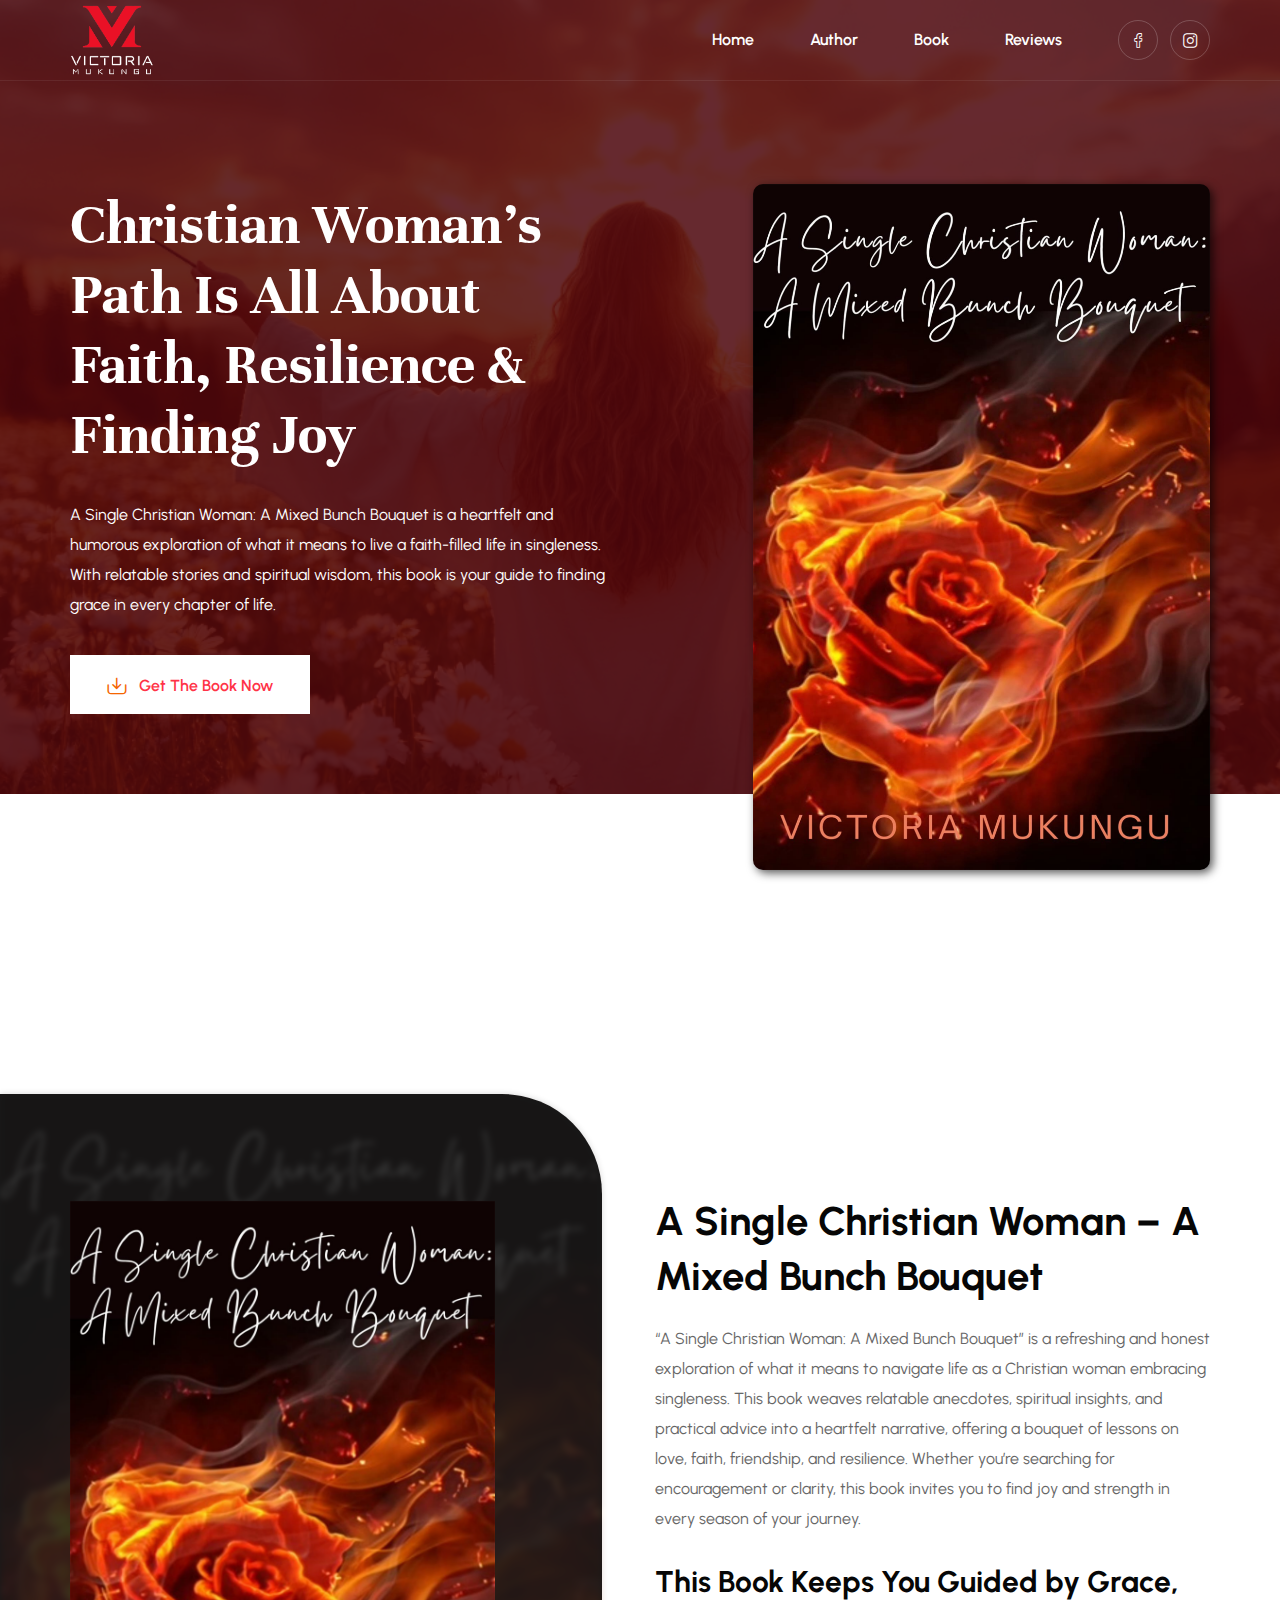
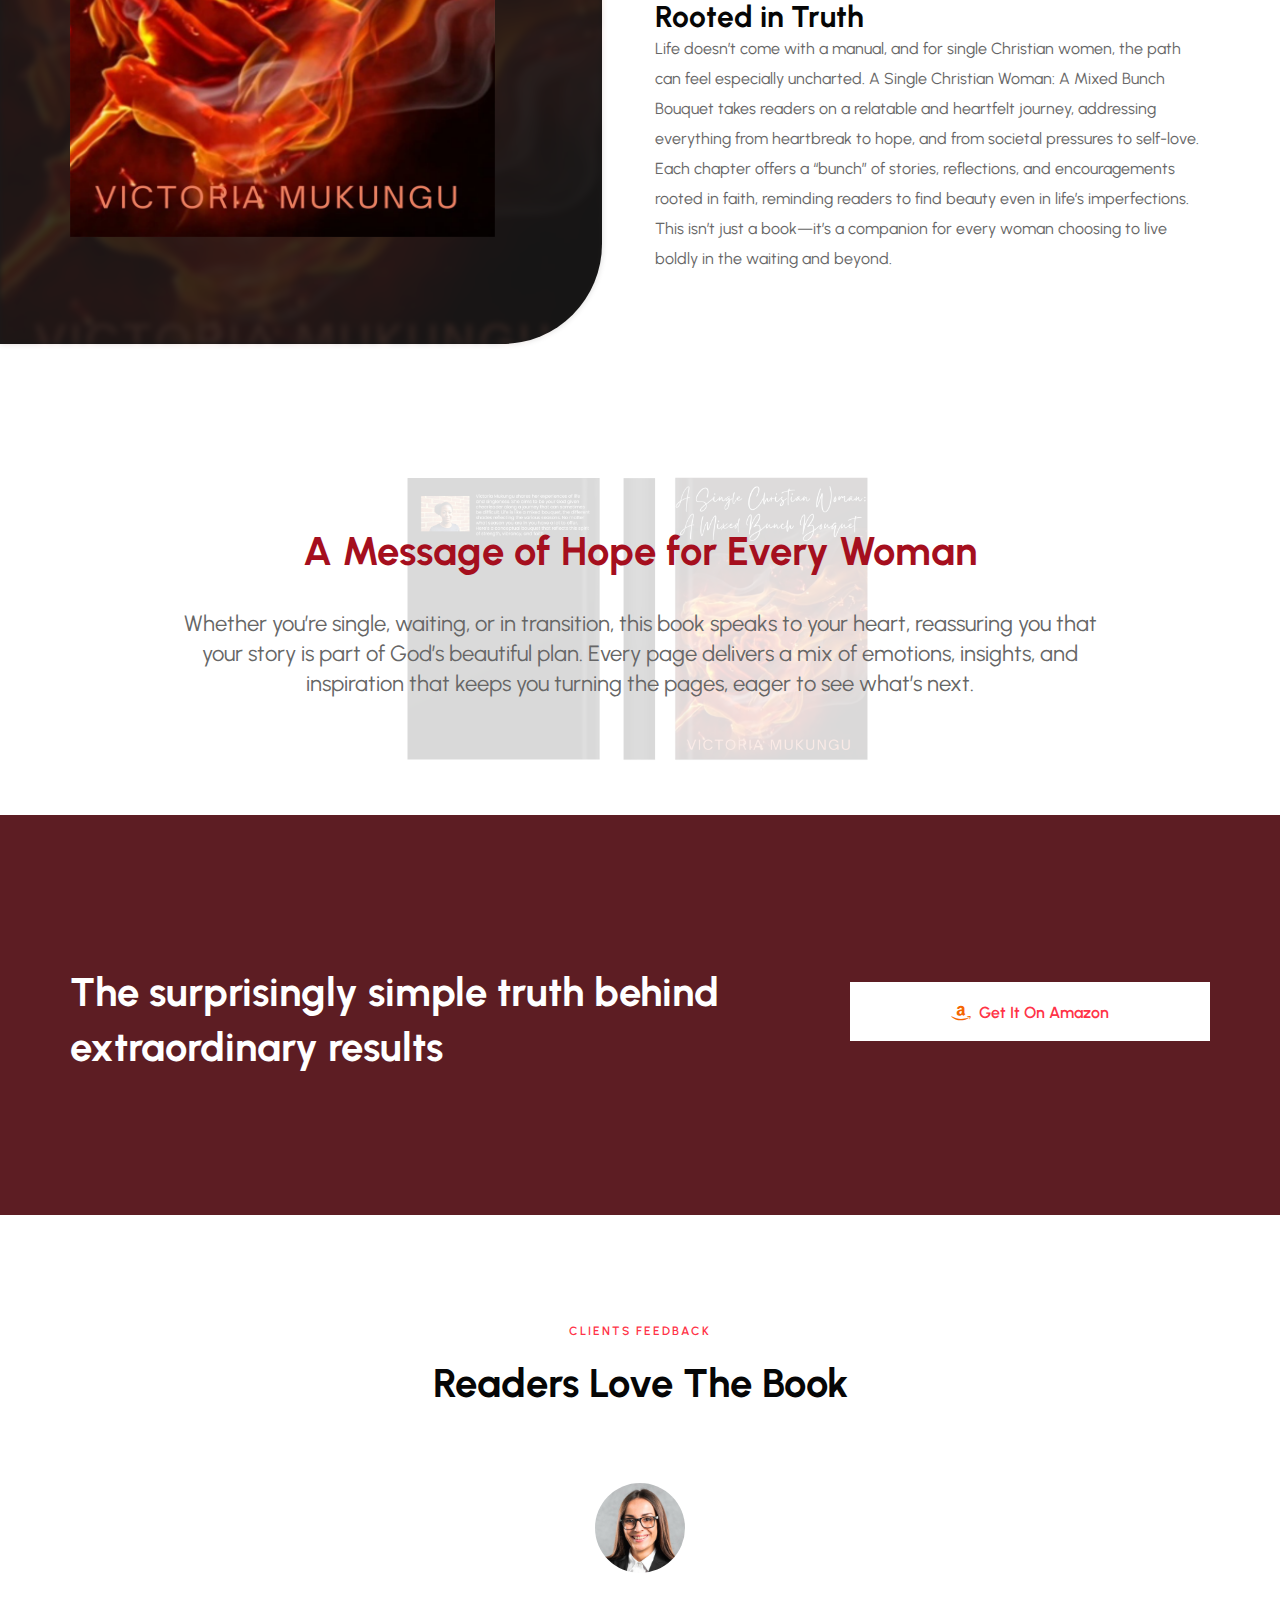
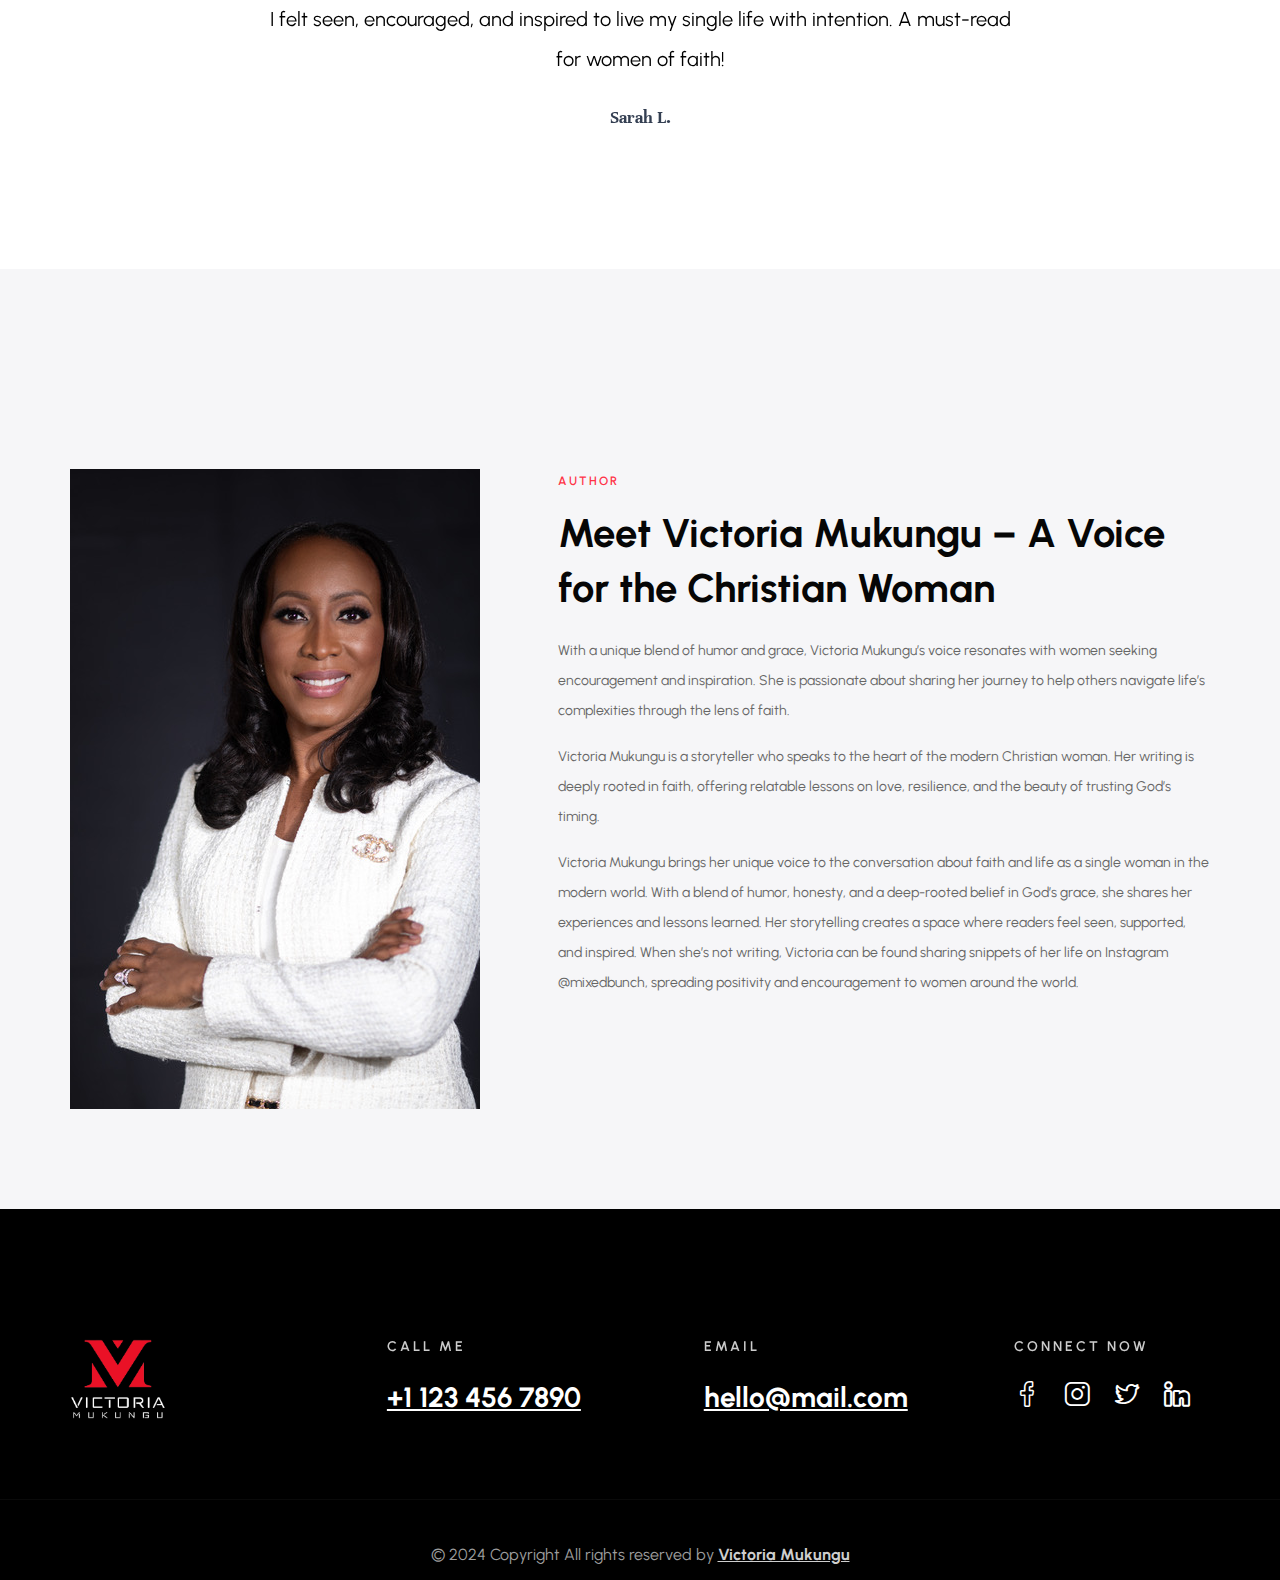
==== index.html @ d1303ecb "first commit" ====
<!DOCTYPE html>
<html lang="en">

<head>
  <meta charset="UTF-8" />
  <meta name="viewport" content="width=device-width, initial-scale=1.0" />
  <title>Victoria Mukungu</title>

  <link rel="stylesheet" href="assets/css/bootstrap.min.css" />
  <link rel="stylesheet" href="assets/css/css.hidden.css" />
  <link rel="stylesheet" href="assets/css/owl.carousel.min.css" />
  <link rel="stylesheet" href="assets/css/owl.theme.default.min.css" />
  <link rel="stylesheet" href="assets/css/animate.css" />
  <link href="assets/lineicons-4.0-basic-free/web-font-files/lineicons.css" rel="stylesheet" />
</head>

<body>
  <header>
    <nav class="navbar navbar-sticky navbar-expand-lg bg-body-tertiary">
      <div class="container">
        <a class="navbar-brand" href="#">
          <img src="assets/images/logo.png" alt="">
        </a>
        <button class="navbar-toggler" type="button" data-toggle="collapse" data-target="#navbarSupportedContent"
          aria-controls="navbarSupportedContent" aria-expanded="false" aria-label="Toggle navigation">
          <span class="navbar-toggler-icon"></span>
        </button>
        <div class="collapse navbar-collapse" id="navbarSupportedContent">
          <ul class="navbar-nav mb-2 mb-lg-0 justify-content-end ml-auto mr-5">
            <li class="nav-item">
              <a class="nav-link active" aria-current="page" href="index.html">Home</a>
            </li>
            <li class="nav-item">
              <a class="nav-link smooth-scroll" href="#author">Author</a>
            </li>
            <li class="nav-item">
              <a class="nav-link smooth-scroll" href="#about">Book</a>
            </li>
            <li class="nav-item">
              <a class="nav-link smooth-scroll" href="#reviews">Reviews</a>
            </li>
          </ul>
          <div class="header-social-btns">
            <ul class="header-socials">
              <li>
                <a href="#"><i class="lni lni-facebook"></i></a>
              </li>
              <li>
                <a href="#"><i class="lni lni-instagram"></i></a>
              </li>
            </ul>
          </div>
        </div>
      </div>
    </nav>
  </header>
  <main>
    <section class="hero-sec">
      <div class="container">
        <div class="row align-items-center justify-content-between">
          <div class="col-md-12 col-lg-6 col-xl-6">
            <div class="banner-content">
              <span class="sub-heading"></span>
              <h1>
                Christian Woman’s Path is All About Faith, Resilience & Finding Joy
              </h1>
              <p>
                A Single Christian Woman: A Mixed Bunch Bouquet is a heartfelt and humorous exploration of what it means
                to live a
                faith-filled life in singleness. With relatable stories and spiritual wisdom, this book is your guide to
                finding grace
                in every chapter of life.
              </p>
              <a href="#" class="btn btn-white"><i class="lni lni-inbox mr-2"></i> Get the Book Now</a>
            </div>
          </div>
          <div class="col-md-12 col-lg-5 col-xl-5">
            <div class="banner-img-round mt-5 mt-lg-0">
              <img src="assets/images/book-cover.png" alt="" class="img-fluid" />
            </div>
          </div>
        </div>
      </div>
    </section>
    <section class="about-sec" id="about">
      <div class="about-overlay"></div>
      <div class="container">
        <div class="row align-items-center justify-content-between">
          <div class="col-md-6 col-xl-5 pr-5">
            <div class="aboutimg mb-5 mb-lg-0">
              <img src="assets/images/book-cover.png" alt="" class="img-fluid" />
            </div>
          </div>
          <div class="col-md-6 col-xl-6">
            <div class="about-content">
              <span class="sub-heading mb-10"></span>
              <h2 class="font-lg">A Single Christian Woman – A Mixed Bunch Bouquet</h2>
              <p class="mb-30">
                “A Single Christian Woman: A Mixed Bunch Bouquet” is a refreshing and honest exploration of what it
                means to navigate life as a Christian woman embracing singleness. This book weaves relatable anecdotes,
                spiritual insights, and practical advice into a heartfelt narrative, offering a bouquet of lessons on
                love, faith, friendship, and resilience. Whether you’re searching for encouragement or clarity, this
                book invites you to find joy and strength in every season of your journey.
              </p>
              <h3 class="font-lg">This Book Keeps You Guided by Grace, Rooted in Truth</h3>
              <p class="mb-0">
                Life doesn’t come with a manual, and for single Christian women, the path can feel especially uncharted.
                A Single Christian Woman: A Mixed Bunch Bouquet takes readers on a relatable and heartfelt journey,
                addressing everything from heartbreak to hope, and from societal pressures to self-love. Each chapter
                offers a “bunch” of stories, reflections, and encouragements rooted in faith, reminding readers to find
                beauty even in life’s imperfections. This isn’t just a book—it’s a companion for every woman choosing to
                live boldly in the waiting and beyond.
              </p>
            </div>
          </div>
        </div>
      </div>
    </section>
    <section class="about-sec2 section-padding">
      <div class="container">
        <div class="row align-items-center justify-content-center">
          <div class="col-xl-10">
            <div class="heading mb-30 text-center">
              <h2 class="font-lg mb-0">A Message of Hope for Every Woman</h2>
            </div>
          </div>
          <div class="col-xl-10">
            <p class="text-center">
              Whether you’re single, waiting, or in transition, this book speaks to your heart, reassuring you that
              your
              story is part of God’s beautiful plan. Every page delivers a mix of emotions, insights, and
              inspiration
              that keeps you turning the pages, eager to see what’s next.
            </p>
          </div>
        </div>
      </div>
    </section>
    <section class="cta section-padding">
      <div class="container">
        <div class="row align-items-center">
          <div class="col-lg-8 col-xl-8">
            <div class="cta-content mb-4 mb-lg-0">
              <span class="sub-heading"></span>
              <h2 class="font-lg mt-20">
                The surprisingly simple truth behind extraordinary results
              </h2>
            </div>
          </div>
          <div class="col-lg-4 col-xl-4">
            <div class="download-btn">
              <a href="#" target="_blank" class="btn btn-white d-block mb-2">
                <i class="lni lni-amazon-original mr-2"></i>Get it on Amazon
              </a>
            </div>
          </div>
        </div>
      </div>
    </section>
    <section class="testimonial-sec section-padding" id="reviews">
      <div class="container">
        <div class="row justify-content-center">
          <div class="col-xl-6">
            <div class="section-heading text-center mb-30">
              <span class="sub-heading sub-style-2 mb-10">Clients Feedback</span>
              <h2 class="font-lg">Readers Love The Book</h2>
            </div>
          </div>
        </div>
        <div class="row align-items-center justify-content-center">
          <div class="col-lg-9 col-xl-9">
            <div class="testimonials-slides-5 owl-carousel owl-theme">
              <div class="testimonial-item">
                <div class="testimonial-inner">
                  <div class="client-img">
                    <img src="assets/images/testimonial-avata-02.jpg" alt="" class="img-fluid" />
                  </div>
                  <div class="testimonial-text mb-30">
                    I felt seen, encouraged, and inspired to live my single life with intention. A must-read for women
                    of faith!
                  </div>
                  <div class="client-info">
                    <div class="testimonial-author">
                      <h4>Sarah L.</h4>
                    </div>
                  </div>
                </div>
              </div>
              <div class="testimonial-item">
                <div class="testimonial-inner">
                  <div class="client-img">
                    <img src="assets/images/testimonial-avata-04.jpg" alt="" class="img-fluid" />
                  </div>

                  <div class="testimonial-text mb-30">
                    Victoria writes like a friend who truly understands. This book has been a source of strength and
                    laughter for me.
                  </div>
                  <div class="client-info">
                    <div class="testimonial-author">
                      <h4>Michelle T.</h4>
                    </div>
                  </div>
                </div>
              </div>
              <div class="testimonial-item">
                <div class="testimonial-inner">
                  <div class="client-img">
                    <img src="assets/images/testimonial-avata-01.jpg" alt="" class="img-fluid" />
                  </div>
                  <div class="testimonial-text mb-30">
                    This book is a heartfelt reminder that singleness is not a limitation but a season full of growth,
                    beauty, and grace.
                  </div>
                  <div class="client-info">
                    <div class="testimonial-author">
                      <h4>Jessica R.</h4>
                    </div>
                  </div>
                </div>
              </div>
            </div>
          </div>
        </div>
      </div>
    </section>
    <section class="author-sec section-padding" id="author">
      <div class="container">
        <div class="row align-items-center justify-content-center">
          <div class="col-xl-5 col-lg-5">
            <div class="about-img-gallery pr-xl-5 mb-4 mb-lg-0">
              <div class="ab-img-item">
                <img src="assets/images/author.png" alt="" />
                <div class="author-socials">
                  <a href="#"><i class="lni lni-facebook"></i></a>
                  <a href="#"><i class="lni lni-instagram"></i></a>
                  <a href="#"><i class="lni lni-twitter"></i></a>
                  <a href="#"><i class="lni lni-linkedin"></i></a>
                </div>
              </div>
            </div>
          </div>
          <div class="col-xl-7 col-lg-7">
            <div class="about-content">
              <span class="sub-heading mb-10 sub-style-2">Author</span>
              <h2 class="font-lg">Meet Victoria Mukungu – A Voice for the Christian Woman</h2>
              <p>
                With a unique blend of humor and grace, Victoria Mukungu’s voice resonates with women seeking
                encouragement and inspiration. She is passionate about sharing her journey to help others navigate
                life’s complexities through the lens of faith.
              </p>
              <p>
                Victoria Mukungu is a storyteller who speaks to the heart of the modern Christian woman. Her writing is
                deeply rooted in faith, offering relatable lessons on love, resilience, and the beauty of trusting God’s
                timing.
              </p>
              <p>
                Victoria Mukungu brings her unique voice to the conversation about faith and life as a single woman in
                the modern world. With a blend of humor, honesty, and a deep-rooted belief in God’s grace, she shares
                her experiences and lessons learned. Her storytelling creates a space where readers feel seen,
                supported, and inspired. When she’s not writing, Victoria can be found sharing snippets of her life on
                Instagram @mixedbunch, spreading positivity and encouragement to women around the world.
              </p>
            </div>
          </div>
        </div>
      </div>
    </section>
  </main>
  <footer class="footer">
    <div class="footer-mid">
      <div class="container">
        <div class="row justify-content-between">
          <div class="col-xl-3 col-lg-2 mr-auto col-sm-8 col-md-6">
            <div class="footer-widget mb-5 mb-xl-0">
              <img src="assets/images/logo.png" alt="">
            </div>
          </div>
          <div class="col-xl-3 col-lg-3 mr-auto col-sm-8 col-md-6">
            <div class="footer-widget mb-5 mb-xl-0">
              <h5 class="widget-title">Call me</h5>
              <h3>
                <a href="tel:+1 123 456 7890" class="tel">+1 123 456 7890</a>
              </h3>
            </div>
          </div>
          <div class="col-xl-2 col-lg-3 mr-auto col-sm-8 col-md-6">
            <div class="footer-widget mb-5 mb-xl-0">
              <h5 class="widget-title">Email</h5>
              <h3>
                <a href="mailto:hello@mail.com">hello@mail.com</a>
              </h3>
            </div>
          </div>
          <div
            class="col-xl-3 col-lg-3 ml-lg-auto col-sm-8 col-md-6 d-flex justify-content-start justify-content-lg-end">
            <div class="footer-widget mb-5 mb-xl-0">
              <h5 class="widget-title">Connect Now</h5>
              <div class="footer-socials">
                <a href="#"><i class="lni lni-facebook"></i></a>
                <a href="#"><i class="lni lni-instagram"></i></a>
                <a href="#"><i class="lni lni-twitter"></i></a>
                <a href="#"><i class="lni lni-linkedin"></i></a>
              </div>
            </div>
          </div>
        </div>
      </div>
    </div>
    <div class="footer-btm">
      <div class="container">
        <div class="row justify-content-center">
          <div class="col-xl-6 col-sm-12 col-lg-6 col-md-6">
            <p class="mb-0 copyright text-lg-center">
              © 2024 Copyright All rights reserved by
              <a href="./">Victoria Mukungu</a>
            </p>
          </div>
        </div>
      </div>
    </div>
    <div class="fixed-btm-top">
      <a href="" class="js-scroll-trigger scroll-to-top">
        <i class="fa fa-angle-up"></i>
      </a>
    </div>
  </footer>

  <script src="assets/js/fontawesome.min.js"></script>
  <script src="assets/js/jquery-3.4.1.min.js"></script>
  <script src="assets/js/jquery-3.3.1.slim.min.js"></script>
  <script src="assets/js/popper.min.js"></script>
  <script src="assets/js/bootstrap.min.js"></script>
  <script src="assets/js/owl.carousel.min.js"></script>
  <script src="assets/js/main.js"></script>
</body>

</html>
---- assets/css/css.hidden.css ----
@import url(./main.css);
@import url(./responsive.css);
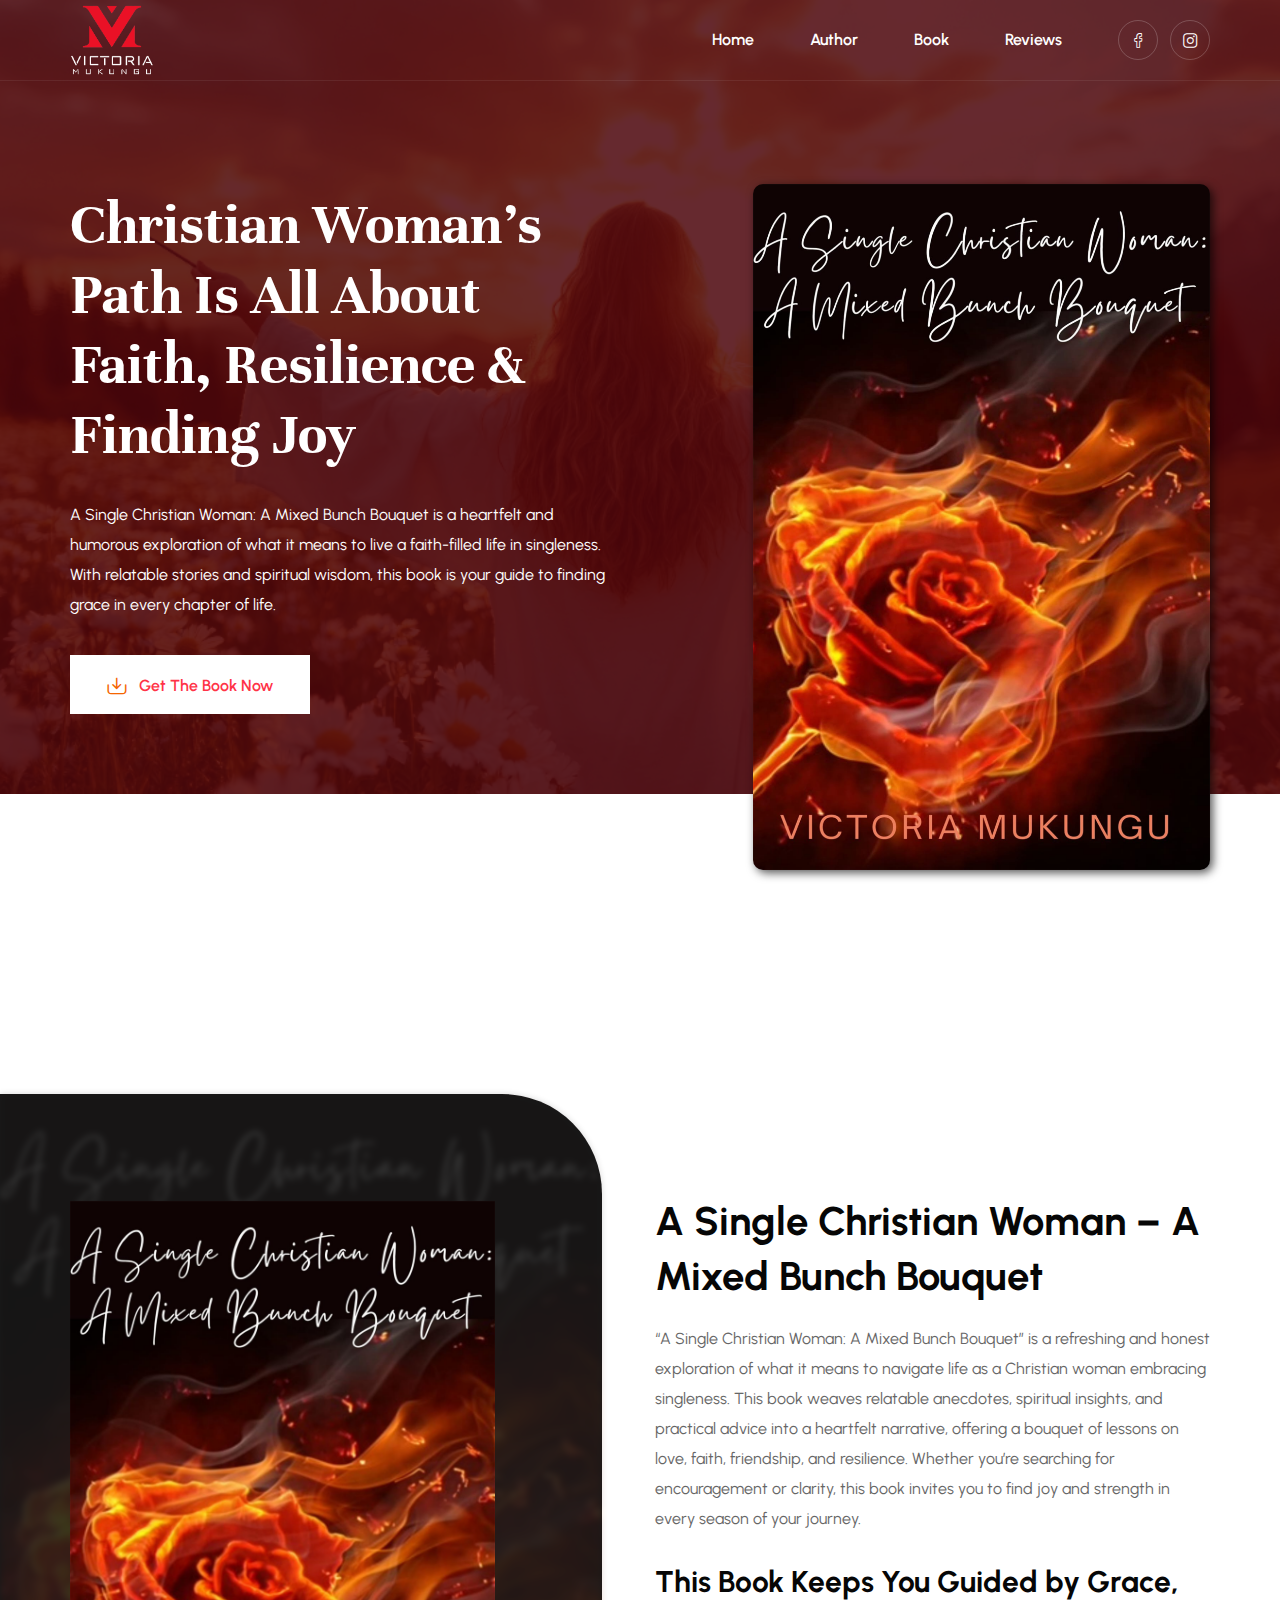
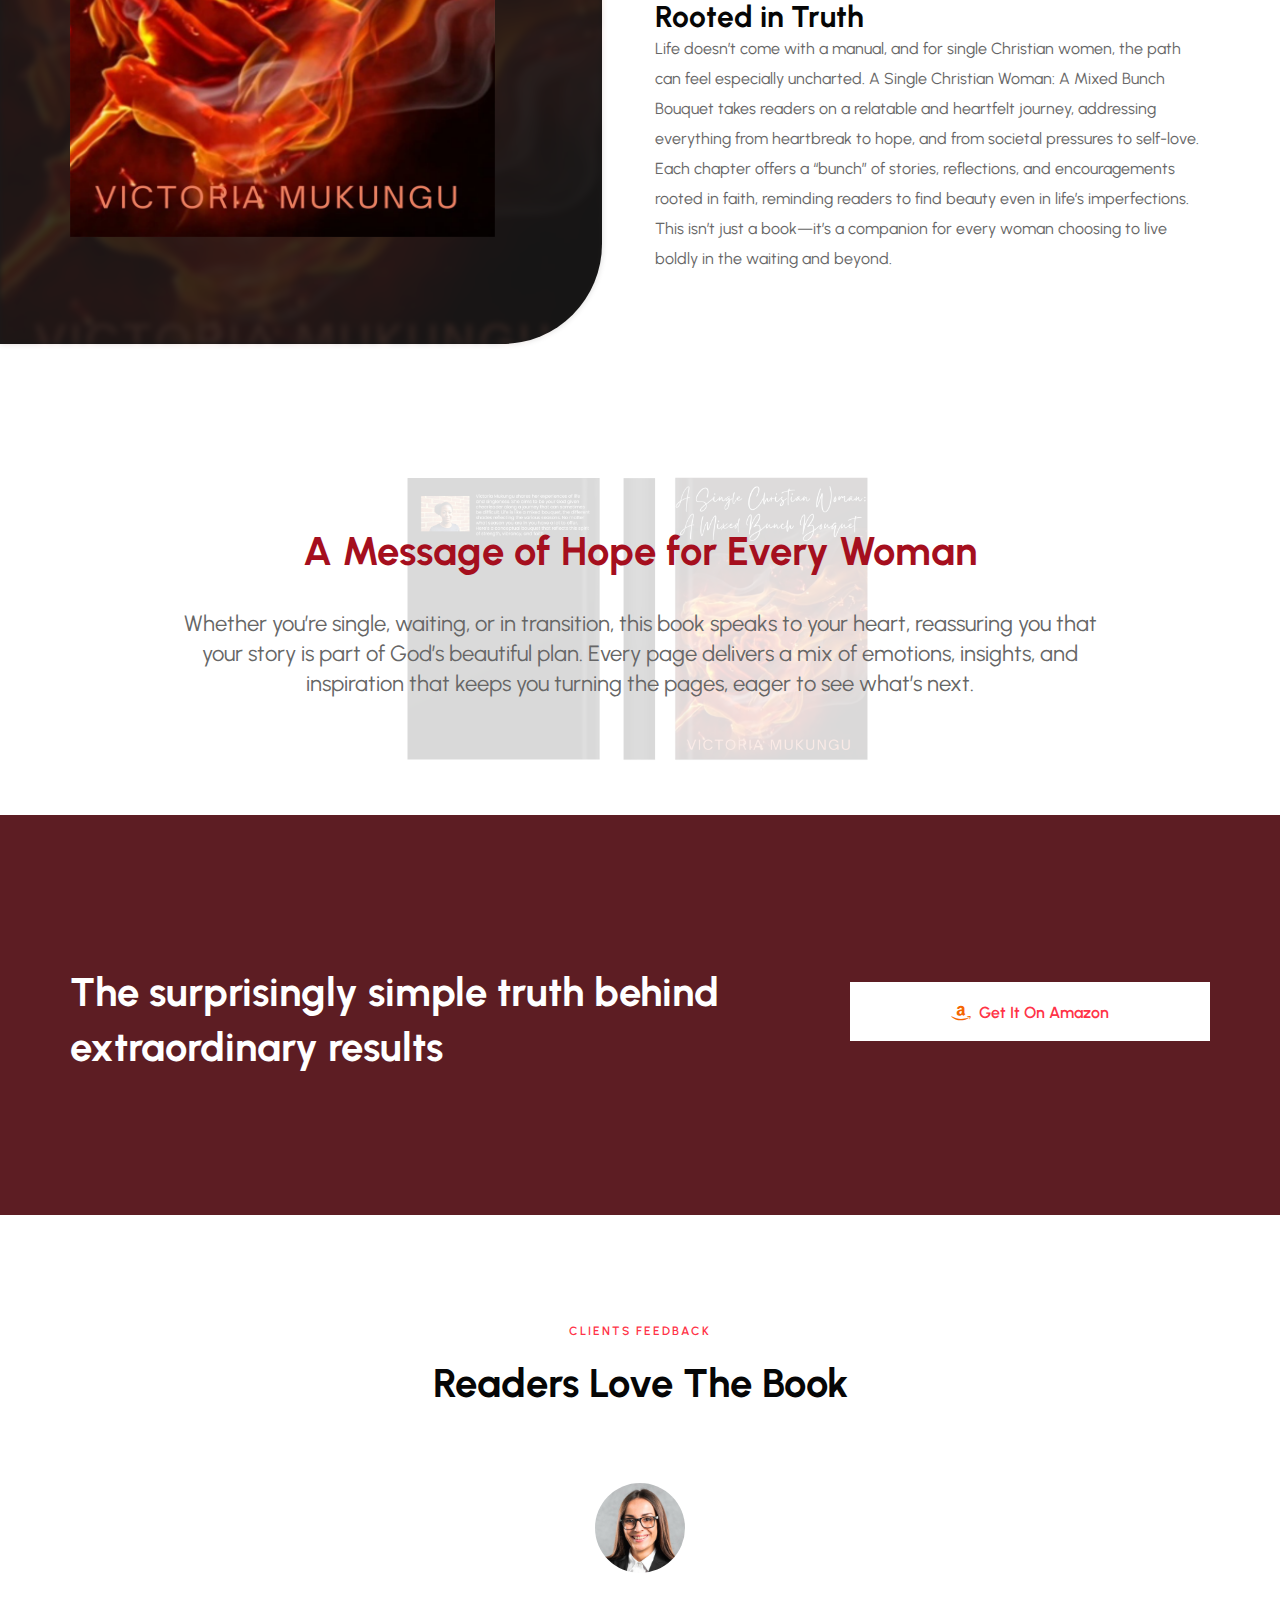
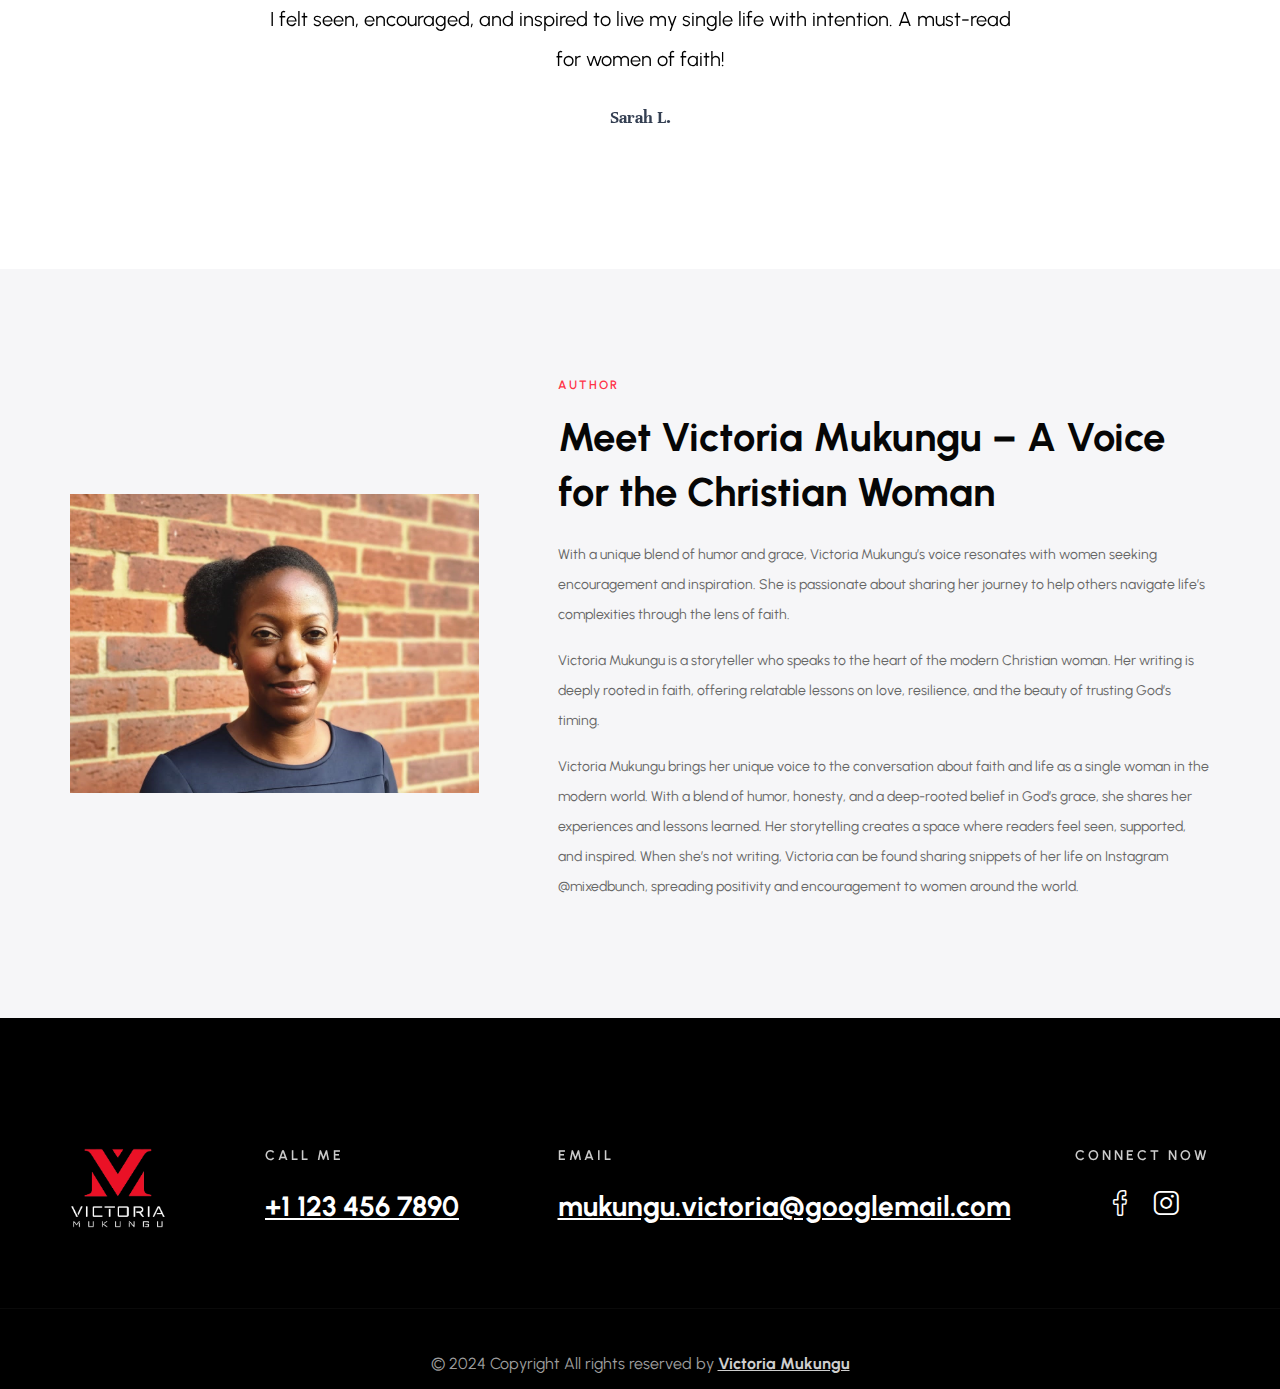
==== commit 8a9927d3: "commit" ====
--- a/index.html
+++ b/index.html
@@ -230,12 +230,10 @@
           <div class="col-xl-5 col-lg-5">
             <div class="about-img-gallery pr-xl-5 mb-4 mb-lg-0">
               <div class="ab-img-item">
-                <img src="assets/images/author.png" alt="" />
+                <img src="assets/images/author.png" alt="" class="img-fluid" />
                 <div class="author-socials">
                   <a href="#"><i class="lni lni-facebook"></i></a>
                   <a href="#"><i class="lni lni-instagram"></i></a>
-                  <a href="#"><i class="lni lni-twitter"></i></a>
-                  <a href="#"><i class="lni lni-linkedin"></i></a>
                 </div>
               </div>
             </div>
@@ -271,7 +269,7 @@
     <div class="footer-mid">
       <div class="container">
         <div class="row justify-content-between">
-          <div class="col-xl-3 col-lg-2 mr-auto col-sm-8 col-md-6">
+          <div class="col-xl-2 col-lg-2 mr-auto col-sm-8 col-md-6">
             <div class="footer-widget mb-5 mb-xl-0">
               <img src="assets/images/logo.png" alt="">
             </div>
@@ -284,11 +282,11 @@
               </h3>
             </div>
           </div>
-          <div class="col-xl-2 col-lg-3 mr-auto col-sm-8 col-md-6">
+          <div class="col-xl-4 col-lg-3 mr-auto col-sm-8 col-md-6">
             <div class="footer-widget mb-5 mb-xl-0">
               <h5 class="widget-title">Email</h5>
               <h3>
-                <a href="mailto:hello@mail.com">hello@mail.com</a>
+                <a href="mailto:mukungu.victoria@googlemail.com">mukungu.victoria@googlemail.com</a>
               </h3>
             </div>
           </div>
@@ -299,8 +297,6 @@
               <div class="footer-socials">
                 <a href="#"><i class="lni lni-facebook"></i></a>
                 <a href="#"><i class="lni lni-instagram"></i></a>
-                <a href="#"><i class="lni lni-twitter"></i></a>
-                <a href="#"><i class="lni lni-linkedin"></i></a>
               </div>
             </div>
           </div>
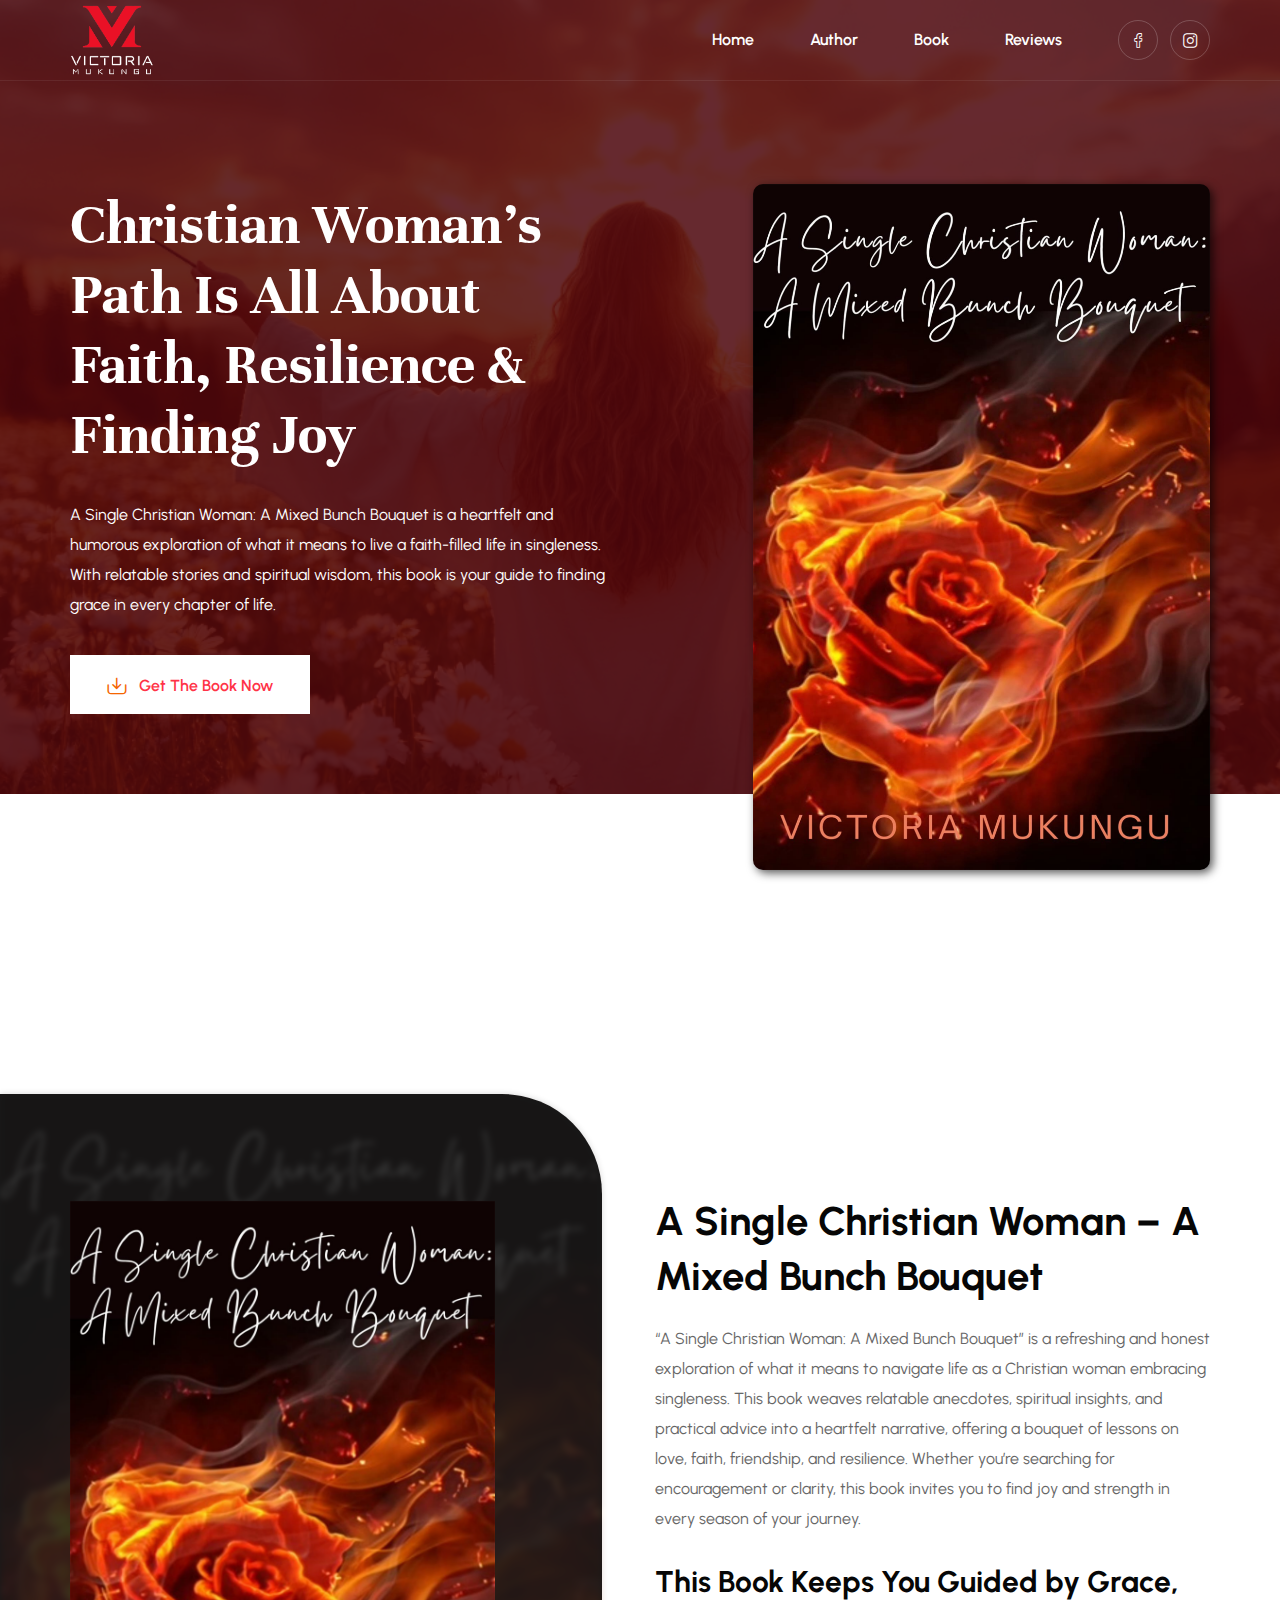
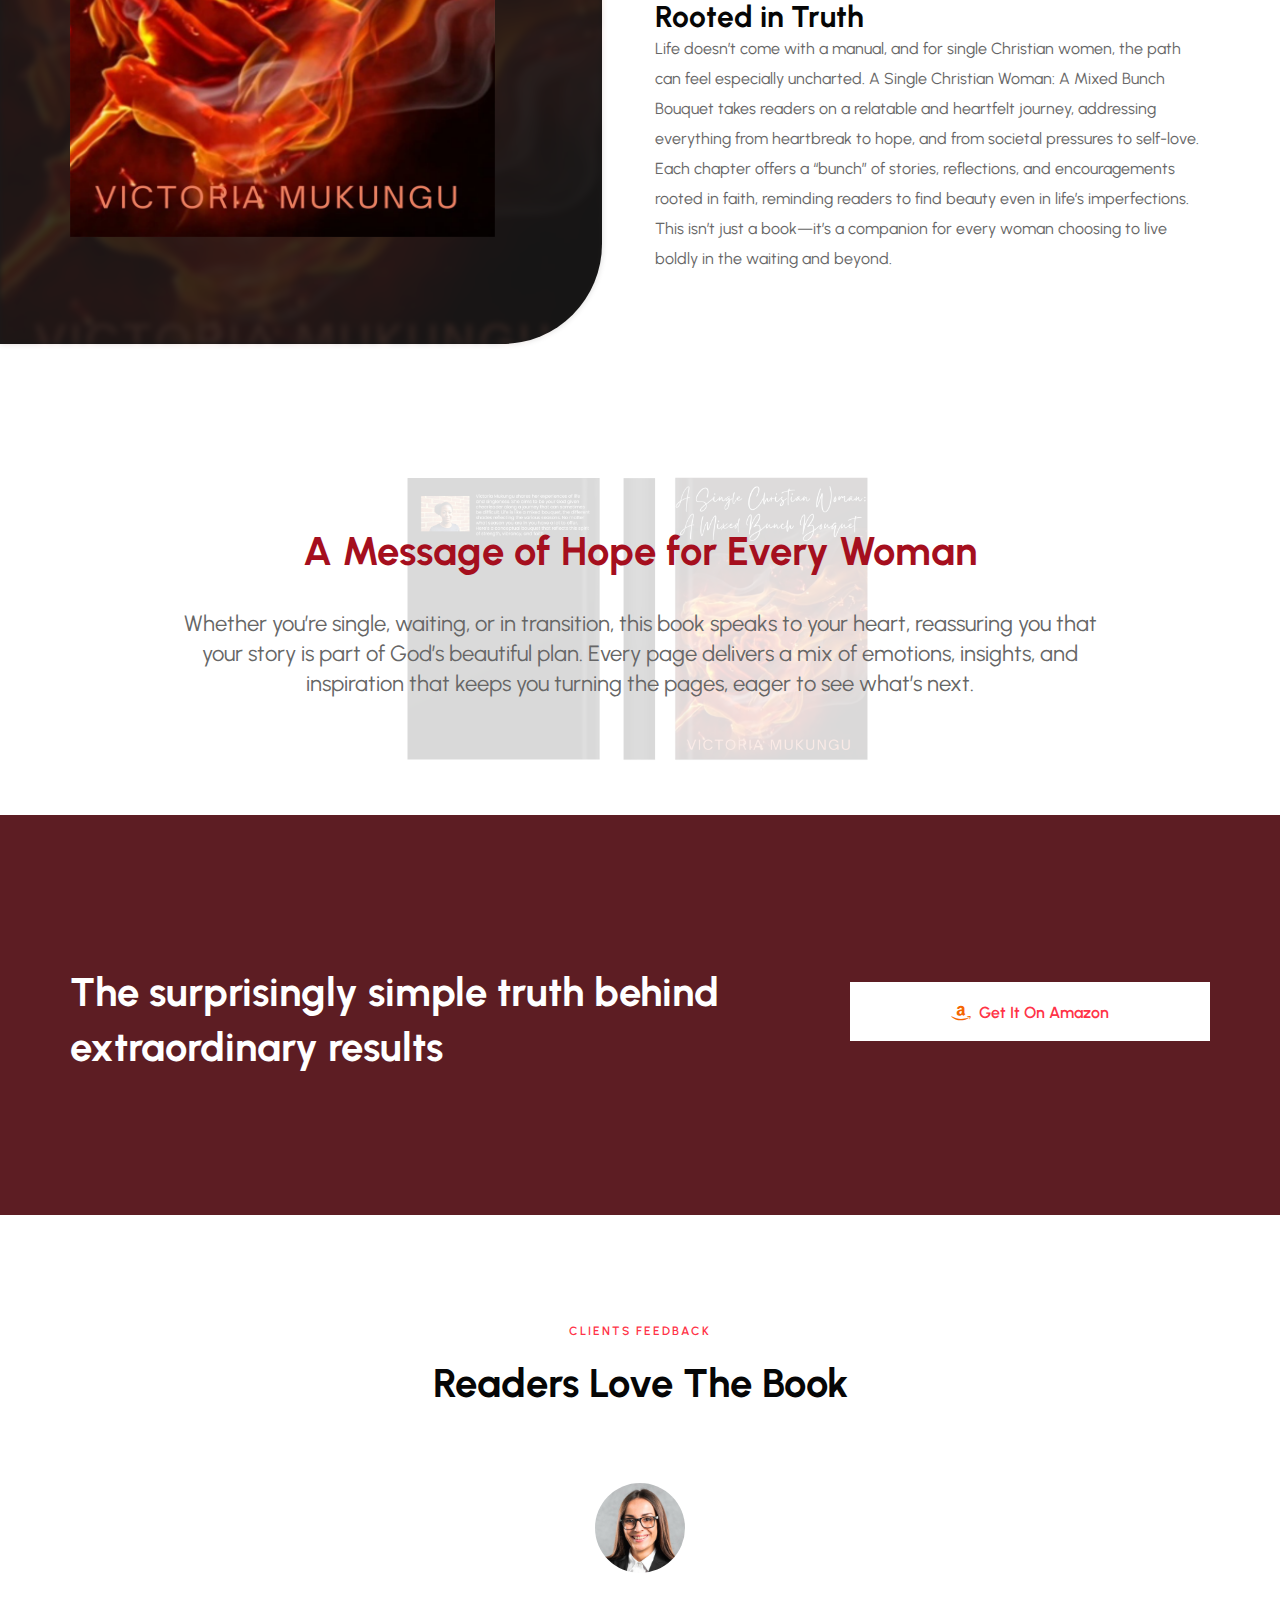
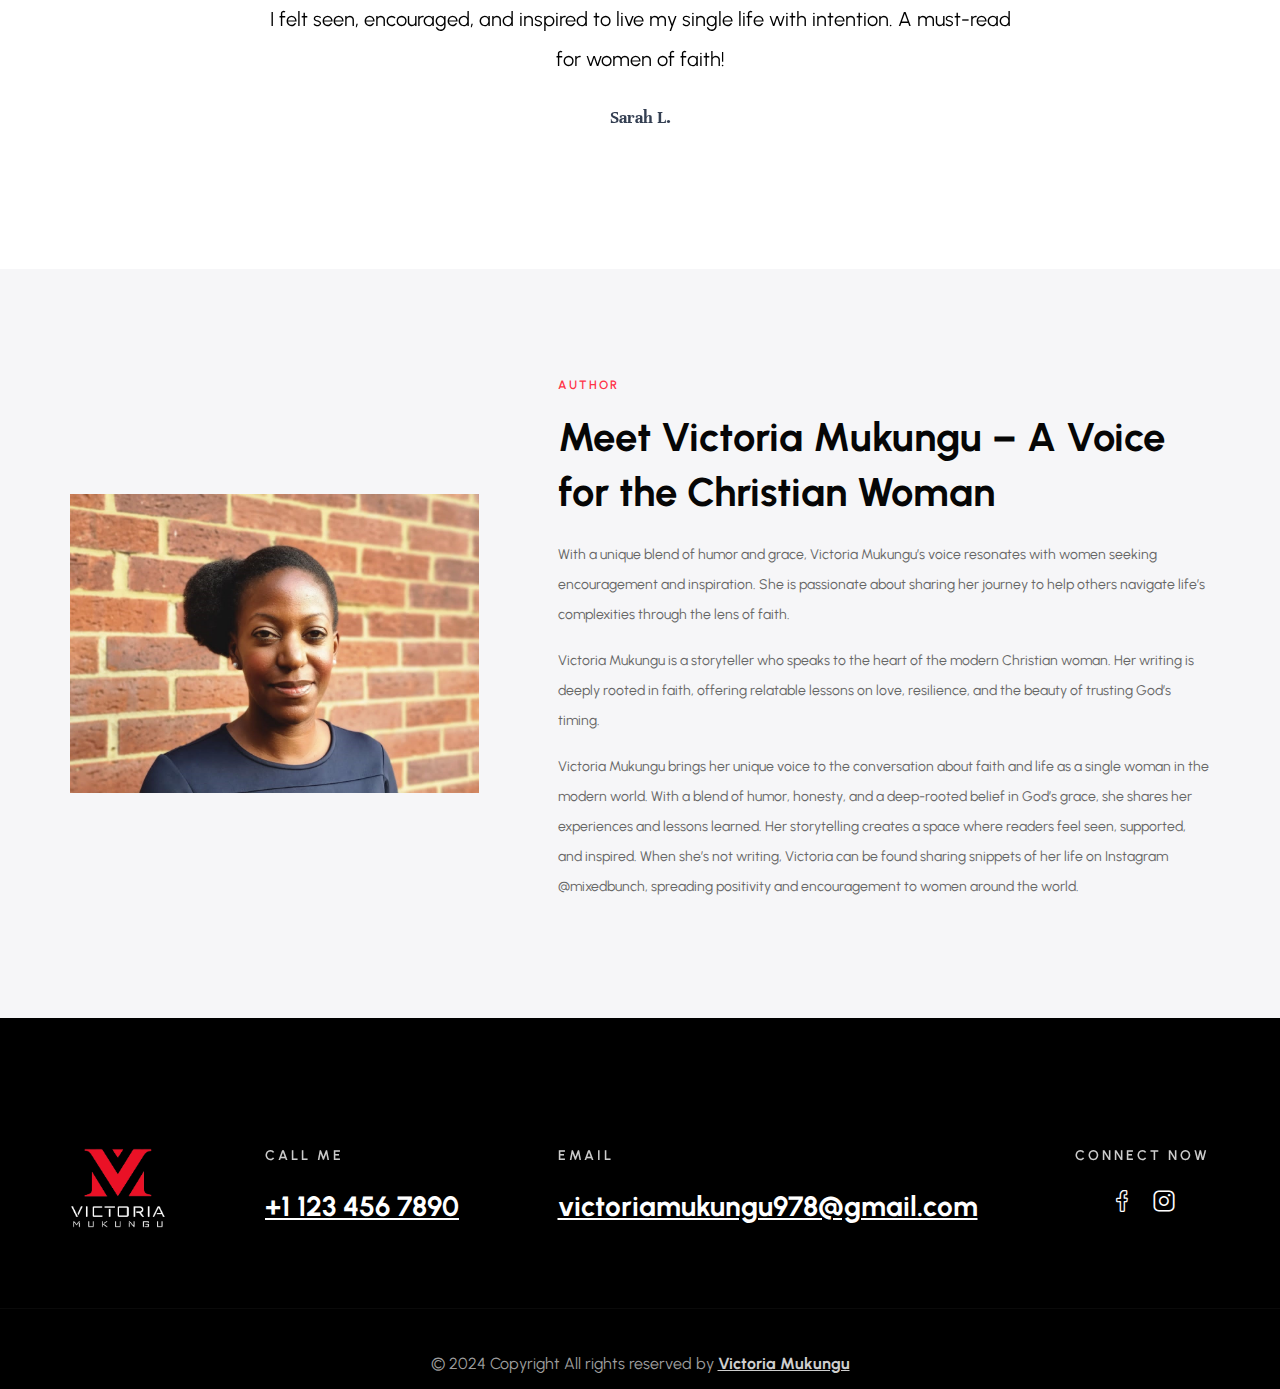
==== commit 26f1031b: "commit" ====
--- a/index.html
+++ b/index.html
@@ -86,12 +86,12 @@
       <div class="about-overlay"></div>
       <div class="container">
         <div class="row align-items-center justify-content-between">
-          <div class="col-md-6 col-xl-5 pr-5">
-            <div class="aboutimg mb-5 mb-lg-0">
+          <div class="col-md-5 col-xl-5 pr-5">
+            <div class="aboutimg mb-5 mb-md-0 mb-lg-0">
               <img src="assets/images/book-cover.png" alt="" class="img-fluid" />
             </div>
           </div>
-          <div class="col-md-6 col-xl-6">
+          <div class="col-md-7 col-xl-6">
             <div class="about-content">
               <span class="sub-heading mb-10"></span>
               <h2 class="font-lg">A Single Christian Woman – A Mixed Bunch Bouquet</h2>
@@ -120,7 +120,7 @@
       <div class="container">
         <div class="row align-items-center justify-content-center">
           <div class="col-xl-10">
-            <div class="heading mb-30 text-center">
+            <div class="heading mb-30 mb-sm-30 text-center">
               <h2 class="font-lg mb-0">A Message of Hope for Every Woman</h2>
             </div>
           </div>
@@ -269,12 +269,12 @@
     <div class="footer-mid">
       <div class="container">
         <div class="row justify-content-between">
-          <div class="col-xl-2 col-lg-2 mr-auto col-sm-8 col-md-6">
+          <div class="col-xl-2 col-lg-2 mr-auto col-sm-8 col-md-3">
             <div class="footer-widget mb-5 mb-xl-0">
               <img src="assets/images/logo.png" alt="">
             </div>
           </div>
-          <div class="col-xl-3 col-lg-3 mr-auto col-sm-8 col-md-6">
+          <div class="col-xl-3 col-lg-3 mr-auto col-sm-8 col-md-4">
             <div class="footer-widget mb-5 mb-xl-0">
               <h5 class="widget-title">Call me</h5>
               <h3>
@@ -282,16 +282,16 @@
               </h3>
             </div>
           </div>
-          <div class="col-xl-4 col-lg-3 mr-auto col-sm-8 col-md-6">
+          <div class="col-xl-4 col-lg-5 mr-auto col-sm-8 col-md-9">
             <div class="footer-widget mb-5 mb-xl-0">
               <h5 class="widget-title">Email</h5>
               <h3>
-                <a href="mailto:mukungu.victoria@googlemail.com">mukungu.victoria@googlemail.com</a>
+                <a href="mailto:victoriamukungu978@gmail.com">victoriamukungu978@gmail.com</a>
               </h3>
             </div>
           </div>
           <div
-            class="col-xl-3 col-lg-3 ml-lg-auto col-sm-8 col-md-6 d-flex justify-content-start justify-content-lg-end">
+            class="col-xl-3 col-lg-2 ml-lg-auto col-sm-8 col-md-3 d-flex justify-content-center justify-content-sm-start justify-content-lg-end">
             <div class="footer-widget mb-5 mb-xl-0">
               <h5 class="widget-title">Connect Now</h5>
               <div class="footer-socials">
@@ -306,8 +306,8 @@
     <div class="footer-btm">
       <div class="container">
         <div class="row justify-content-center">
-          <div class="col-xl-6 col-sm-12 col-lg-6 col-md-6">
-            <p class="mb-0 copyright text-lg-center">
+          <div class="col-xl-6 col-sm-12 col-lg-6 col-md-12">
+            <p class="mb-0 copyright text-left text-md-center text-lg-center">
               © 2024 Copyright All rights reserved by
               <a href="./">Victoria Mukungu</a>
             </p>
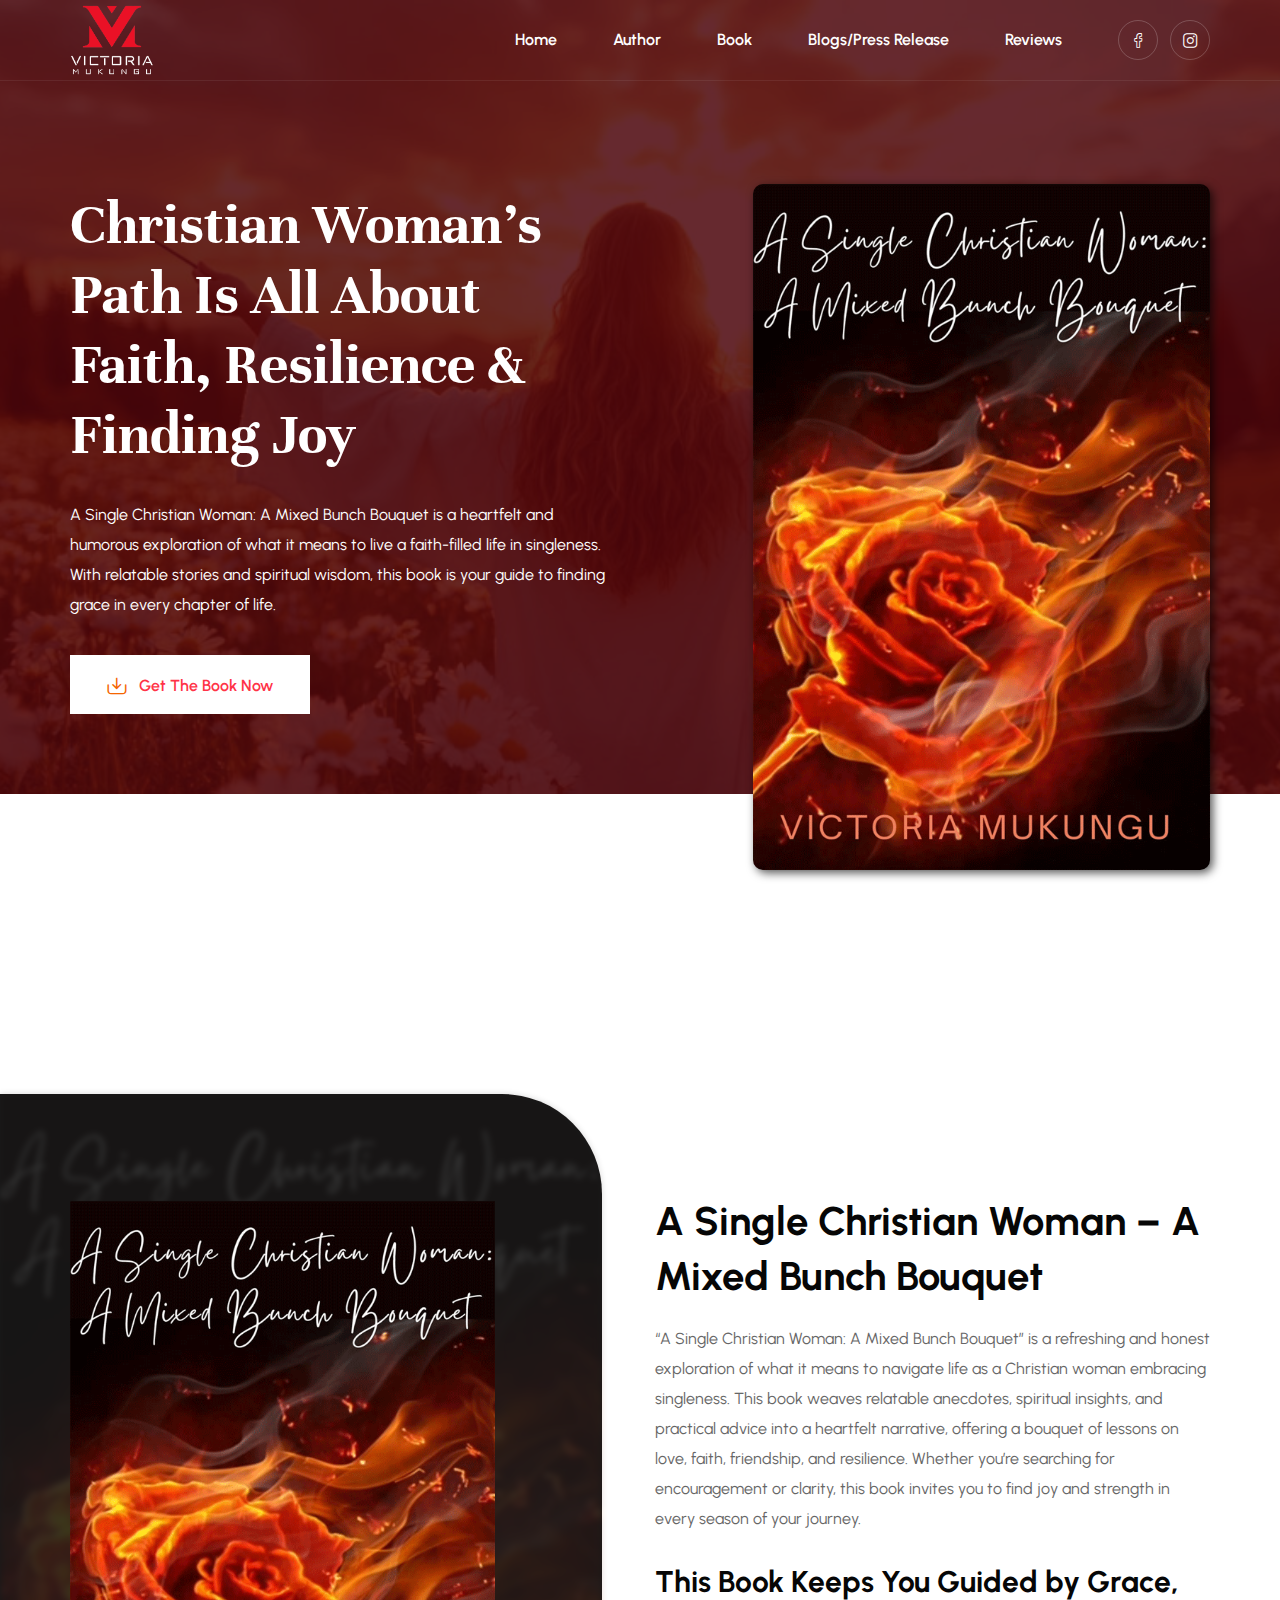
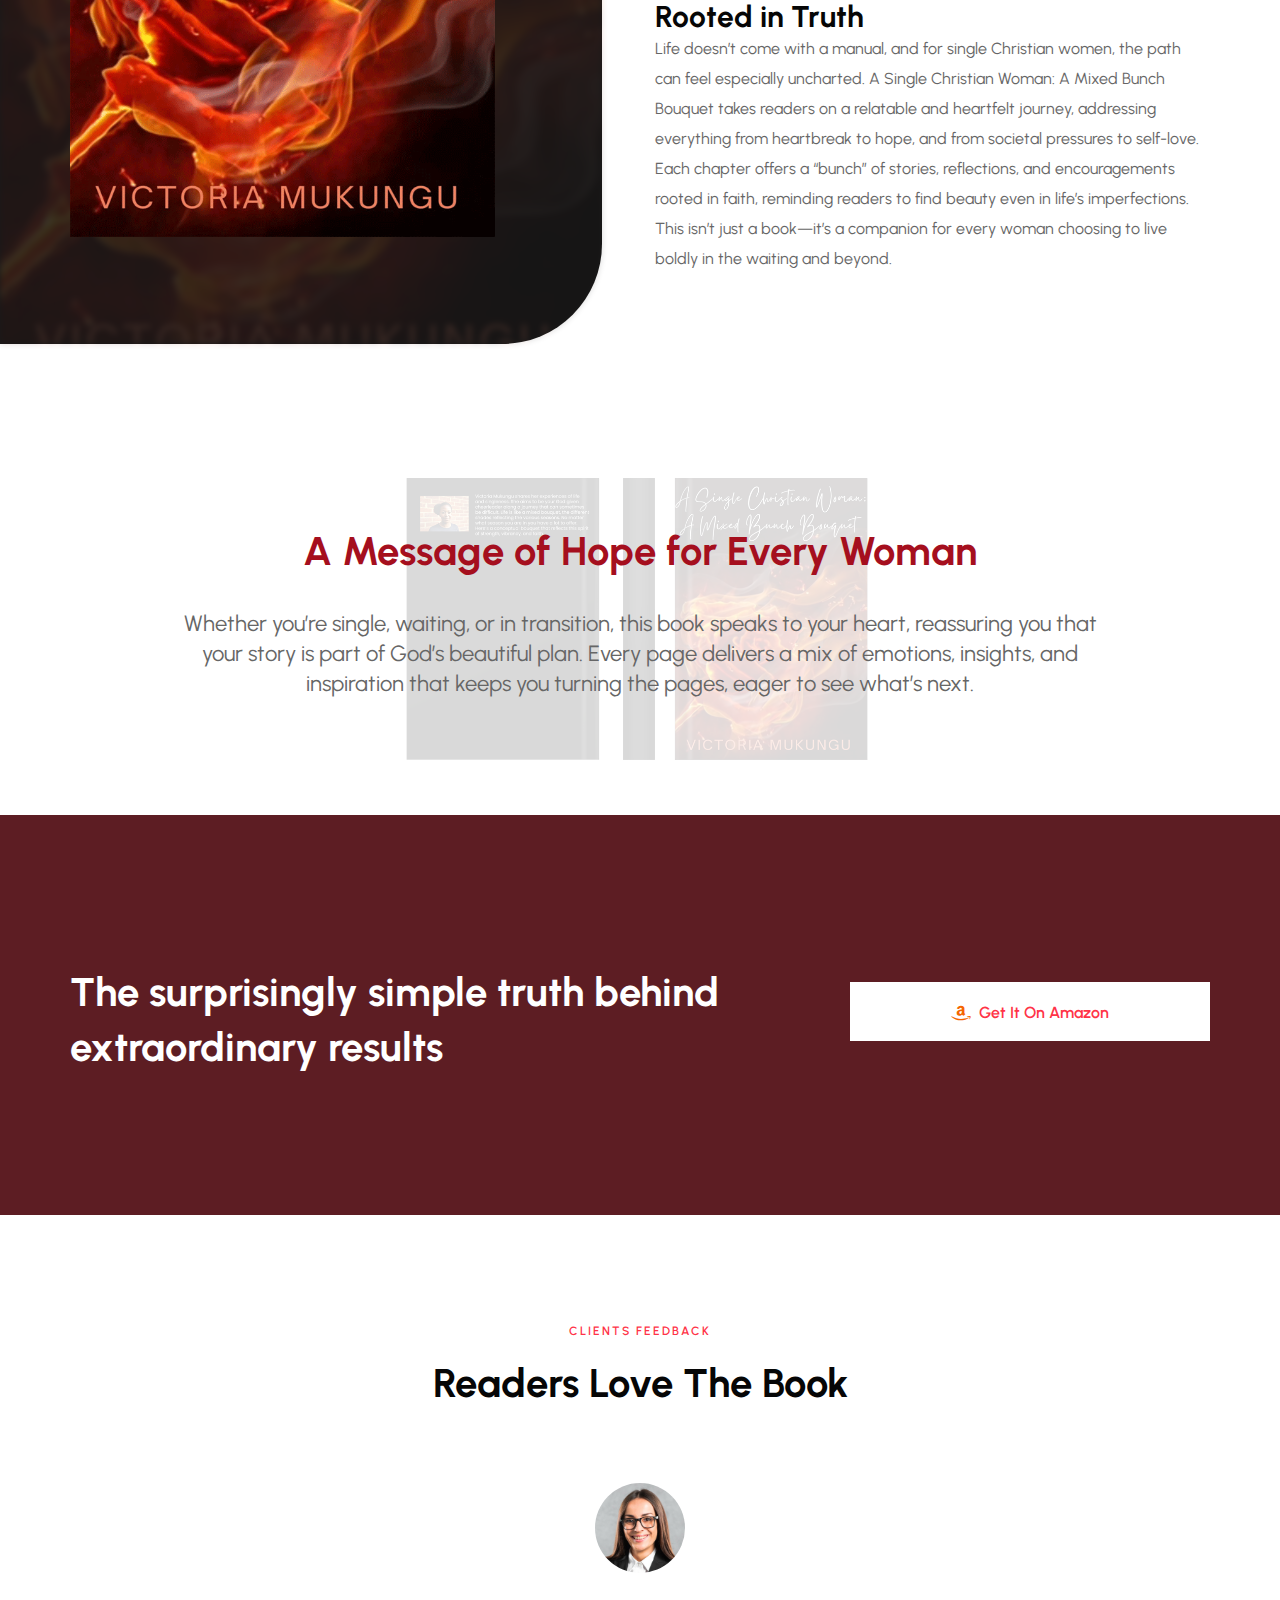
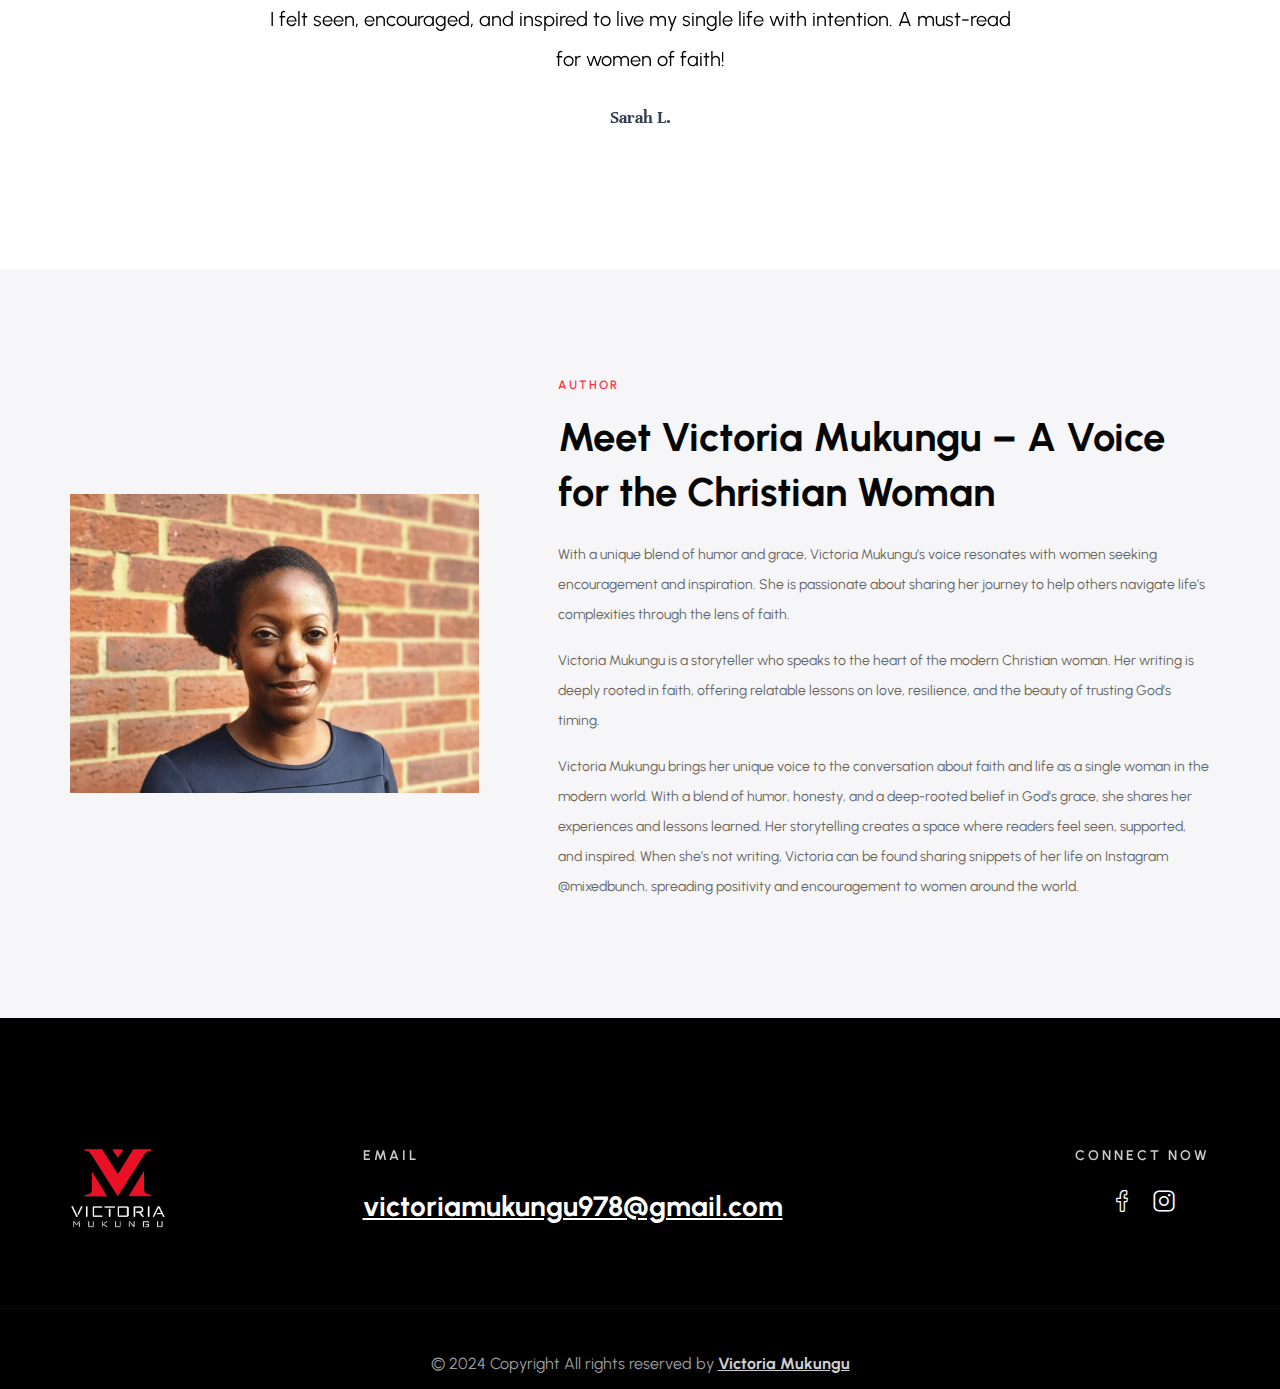
==== commit 4b86563b: "commit" ====
--- a/index.html
+++ b/index.html
@@ -37,16 +37,20 @@
               <a class="nav-link smooth-scroll" href="#about">Book</a>
             </li>
             <li class="nav-item">
+              <a class="nav-link smooth-scroll" href="blogs-pressrelease.html">Blogs/Press Release</a>
+            </li>
+            <li class="nav-item">
               <a class="nav-link smooth-scroll" href="#reviews">Reviews</a>
             </li>
           </ul>
           <div class="header-social-btns">
             <ul class="header-socials">
               <li>
-                <a href="#"><i class="lni lni-facebook"></i></a>
+                <a href="https://www.facebook.com/VictoriaMukungu1/" target="_blank"><i
+                    class="lni lni-facebook"></i></a>
               </li>
               <li>
-                <a href="#"><i class="lni lni-instagram"></i></a>
+                <a href="https://www.instagram.com/mixedbunch/" target="_blank"><i class="lni lni-instagram"></i></a>
               </li>
             </ul>
           </div>
@@ -71,7 +75,8 @@
                 finding grace
                 in every chapter of life.
               </p>
-              <a href="#" class="btn btn-white"><i class="lni lni-inbox mr-2"></i> Get the Book Now</a>
+              <a href="https://www.amazon.co.uk/Single-Christian-Woman-Mixed-Bouquet-ebook/dp/B0DM3HCS28/ref=sr_1_1?crid=I2C6I3XE3NU4&dib=eyJ2IjoiMSJ9.RQblN5V2vBU0MidtD1kxvv-QqmknhaVHTGFX-U5ARVDGjHj071QN20LucGBJIEps.hWRC_zXqjunZcUvn4Vp5BHFP8mzNyevza9P7cizWAuI&dib_tag=se&keywords=A+Single+Christian+Woman+–+A+Mixed+Bunch+Bouquet&qid=1734034333&s=books&sprefix=amal+a+single+christian+woman+a+mixed+bunch+bouquet%2Cstripbooks-intl-ship%2C491&sr=1-1"
+                target="_blank" class="btn btn-white"><i class="lni lni-inbox mr-2"></i> Get the Book Now</a>
             </div>
           </div>
           <div class="col-md-12 col-lg-5 col-xl-5">
@@ -149,7 +154,8 @@
           </div>
           <div class="col-lg-4 col-xl-4">
             <div class="download-btn">
-              <a href="#" target="_blank" class="btn btn-white d-block mb-2">
+              <a href="https://www.amazon.co.uk/Single-Christian-Woman-Mixed-Bouquet-ebook/dp/B0DM3HCS28/ref=sr_1_1?crid=I2C6I3XE3NU4&dib=eyJ2IjoiMSJ9.RQblN5V2vBU0MidtD1kxvv-QqmknhaVHTGFX-U5ARVDGjHj071QN20LucGBJIEps.hWRC_zXqjunZcUvn4Vp5BHFP8mzNyevza9P7cizWAuI&dib_tag=se&keywords=A+Single+Christian+Woman+–+A+Mixed+Bunch+Bouquet&qid=1734034333&s=books&sprefix=amal+a+single+christian+woman+a+mixed+bunch+bouquet%2Cstripbooks-intl-ship%2C491&sr=1-1"
+                target="_blank" class="btn btn-white d-block mb-2">
                 <i class="lni lni-amazon-original mr-2"></i>Get it on Amazon
               </a>
             </div>
@@ -232,8 +238,9 @@
               <div class="ab-img-item">
                 <img src="assets/images/author.png" alt="" class="img-fluid" />
                 <div class="author-socials">
-                  <a href="#"><i class="lni lni-facebook"></i></a>
-                  <a href="#"><i class="lni lni-instagram"></i></a>
+                  <a href="https://www.facebook.com/VictoriaMukungu1/" target="_blank"><i
+                      class="lni lni-facebook"></i></a>
+                  <a href="https://www.instagram.com/mixedbunch/" target="_blank"><i class="lni lni-instagram"></i></a>
                 </div>
               </div>
             </div>
@@ -274,14 +281,6 @@
               <img src="assets/images/logo.png" alt="">
             </div>
           </div>
-          <div class="col-xl-3 col-lg-3 mr-auto col-sm-8 col-md-4">
-            <div class="footer-widget mb-5 mb-xl-0">
-              <h5 class="widget-title">Call me</h5>
-              <h3>
-                <a href="tel:+1 123 456 7890" class="tel">+1 123 456 7890</a>
-              </h3>
-            </div>
-          </div>
           <div class="col-xl-4 col-lg-5 mr-auto col-sm-8 col-md-9">
             <div class="footer-widget mb-5 mb-xl-0">
               <h5 class="widget-title">Email</h5>
@@ -295,8 +294,9 @@
             <div class="footer-widget mb-5 mb-xl-0">
               <h5 class="widget-title">Connect Now</h5>
               <div class="footer-socials">
-                <a href="#"><i class="lni lni-facebook"></i></a>
-                <a href="#"><i class="lni lni-instagram"></i></a>
+                <a href="https://www.facebook.com/VictoriaMukungu1/" target="_blank"><i
+                    class="lni lni-facebook"></i></a>
+                <a href="https://www.instagram.com/mixedbunch/" target="_blank"><i class="lni lni-instagram"></i></a>
               </div>
             </div>
           </div>
